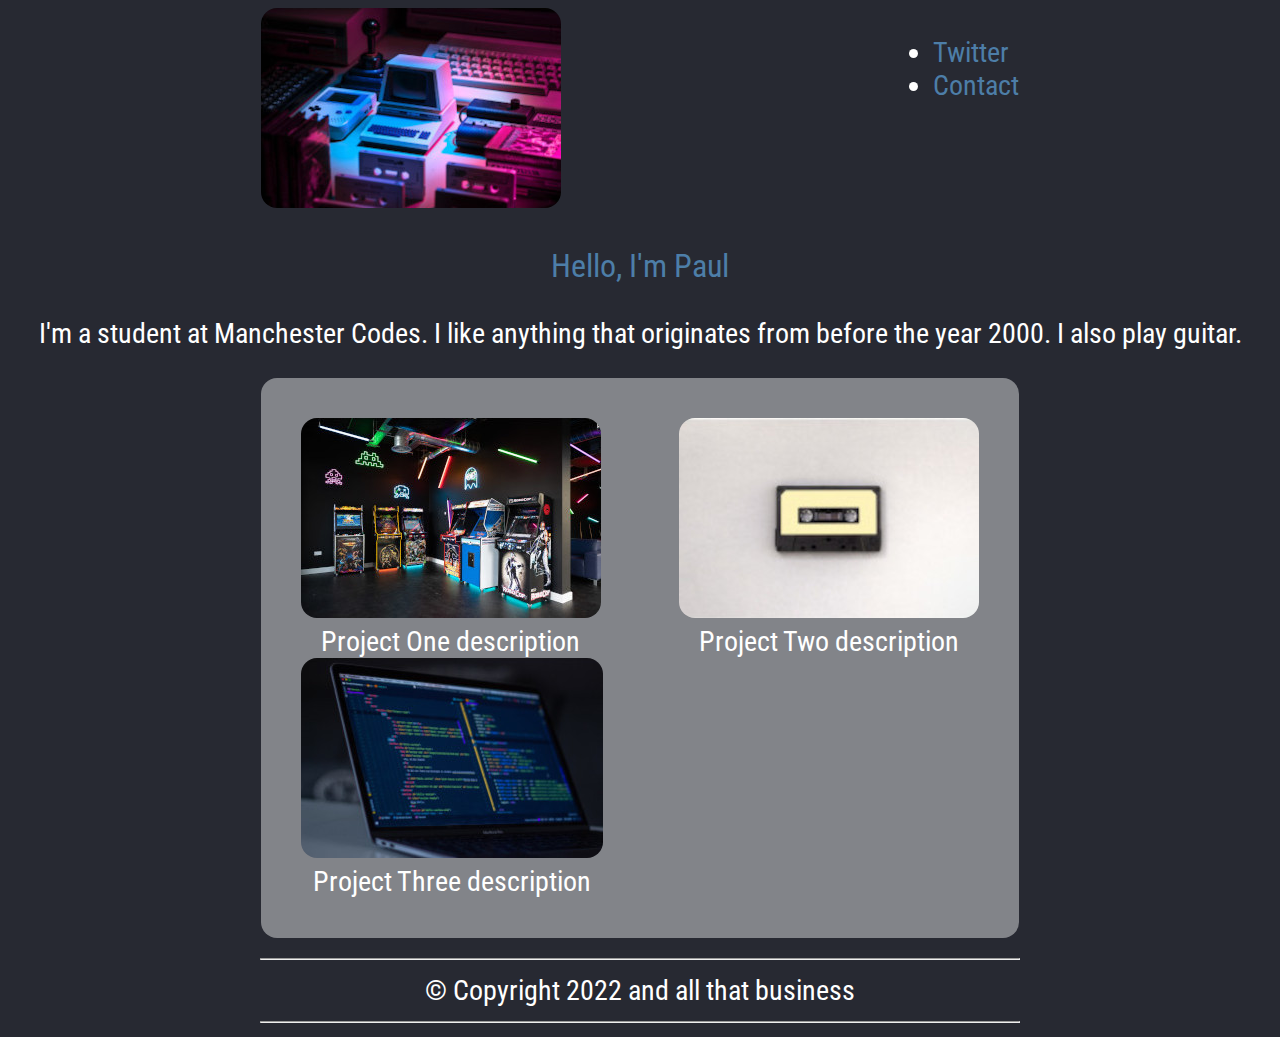
==== index.html @ c8202fef "Flex test" ====
<!DOCTYPE html>

<head>
    <link rel="stylesheet" href="css/styles.css">
    <link rel="stylesheet" href="https://fonts.googleapis.com/css2?family=Roboto+Condensed">
    <title>Paul Spencer</title>
</head>
<body>
    <div class="logo-nav">
        <div>
            <img id="logo" src="images/computers.jpg" alt="Some old computers">
        </div>
        <div>
            <nav>
                <ul>
                    <li><a class="nav-item" href="https://twitter.com/pscodes" target="_blank">Twitter</a></li>
                    <li><a class="nav-item"href="pages/contact.html">Contact</a></li>
                </ul>
            </nav>
        </div>        
    </div>
    
    <div class="name-blurb">
        <div id="name"><p>Hello, I'm Paul</p></div>
        <div id="blurb"><p>I'm a student at Manchester Codes. I like anything that originates from before the year 2000. I also play guitar.</p></div>
    </div>

    <div class="projects">
        <div id="project-one">
            <div class="project-image"><img src="images/arcade_machines.jpg" alt="">
                <div class="project-text">Project One description</div>
            </div>
        </div>

        <div id="project-two">
            <div class="project-image"><img src="images/cassette.jpg" alt="">
                <div class="project-text">Project Two description</div>
            </div>
        </div>

        <div id="project-three">
            <div class="project-image"><img src="images/coding.jpg" alt="">
                <div class="project-text">Project Three description</div>
            </div>
        </div>       
    </div>

    <div class="footer">
        <hr width="60%">
        © Copyright 2022 and all that business
        <hr width="60%">
    </div>
</body>
</html>
---- css/styles.css ----
/* VARIABLES ##################################*/

:root {
    --color-bg: #272932;
    --color-one: #4D7EA8;
    --color-two: #828489;
    --color-three: #9E90A2;
    --color-four: #B6C2D9;

    --border-radius: 16px;

}

body {
    background-color: var(--color-bg);
    color: white;

    font-family: 'Roboto Condensed', serif;
    font-size: 28px;
}

/* LOGO NAV ###################################*/

.logo-nav {
    display: flex;
    flex-flow: row wrap;
    margin: 0 20%;
    justify-content: space-between;    
}

#logo {
    border-radius: var(--border-radius);
}

.nav-item:link {
    color: var(--color-one);
    text-decoration: none;
}

.nav-item:visited {
    color: var(--color-one);
    text-decoration: none;
}

.nav-item:hover {
    color: var(--color-four)
    text-decoration: none;
}


/* NAME BLURB #################################*/

.name-blurb {
    text-align: center;
}

#name {
    color: var(--color-one);
    font-size: 32px;
}

/* PROJECTS ###################################*/

.projects {
    display: flex;
    flex-flow: row wrap;

    background-color: var(--color-two);
    padding: 40px;
    margin: 20px 20%;
    border-radius: var(--border-radius);
    justify-content: space-between;
}

.project-image img {
    border-radius: var(--border-radius);
}

.project-text {
    text-align: center;
}

/* FOOTER #####################################*/

.footer {
    text-align: center;
}
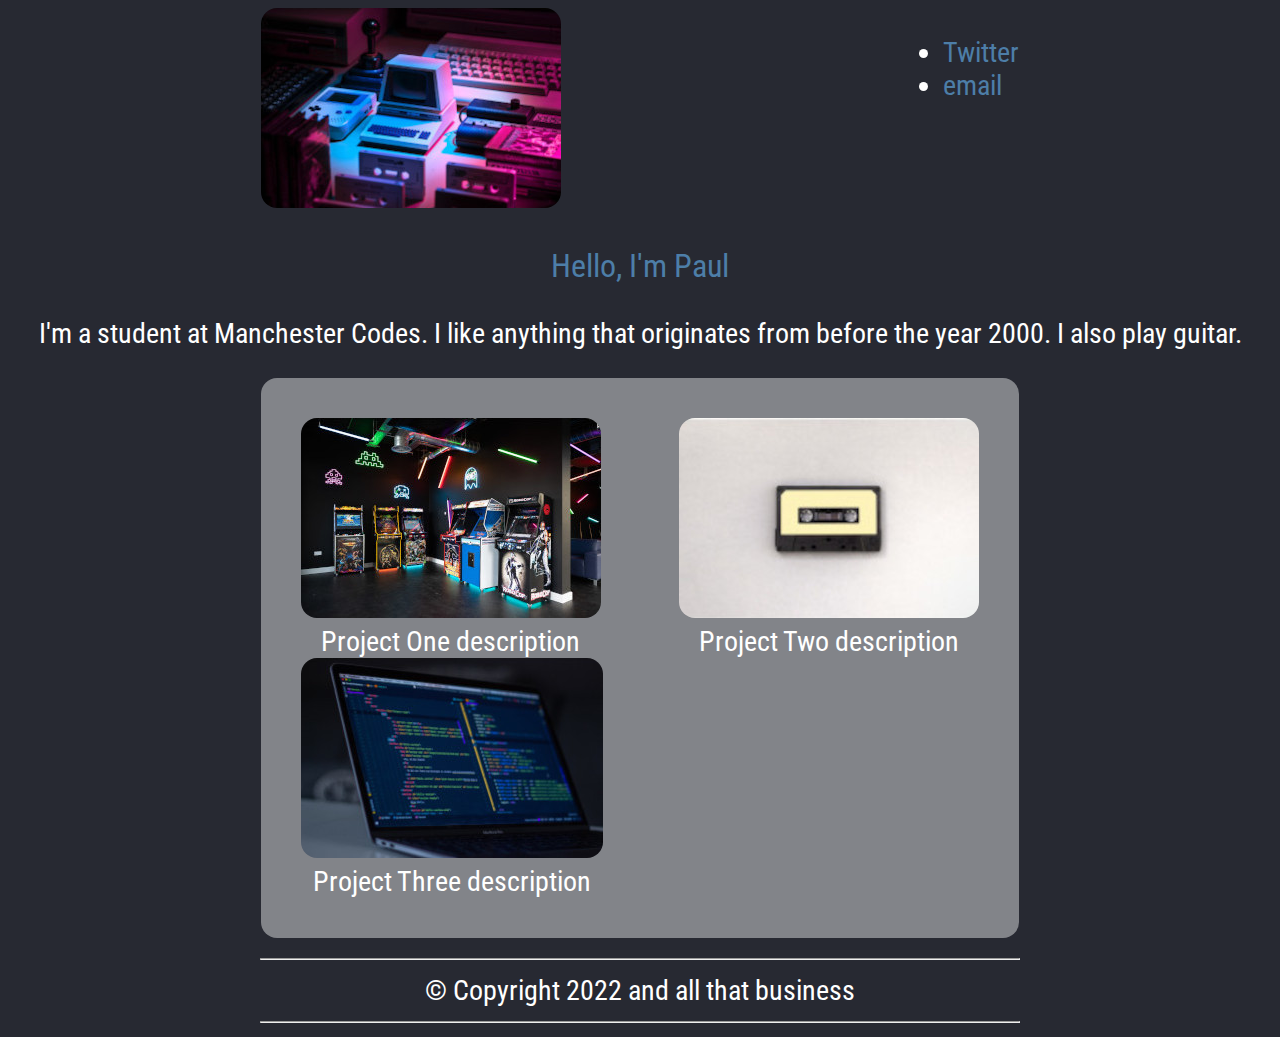
==== commit c8e52b90: "Flex test" ====
--- a/index.html
+++ b/index.html
@@ -14,7 +14,7 @@
             <nav>
                 <ul>
                     <li><a class="nav-item" href="https://twitter.com/pscodes" target="_blank">Twitter</a></li>
-                    <li><a class="nav-item"href="pages/contact.html">Contact</a></li>
+                    <li><a class="nav-item"href="email:pscodes22@gmail.com">email</a></li>
                 </ul>
             </nav>
         </div>        
--- a/css/styles.css
+++ b/css/styles.css
@@ -43,7 +43,7 @@
 }
 
 .nav-item:hover {
-    color: var(--color-four)
+    color: var(--color-four);
     text-decoration: none;
 }
 
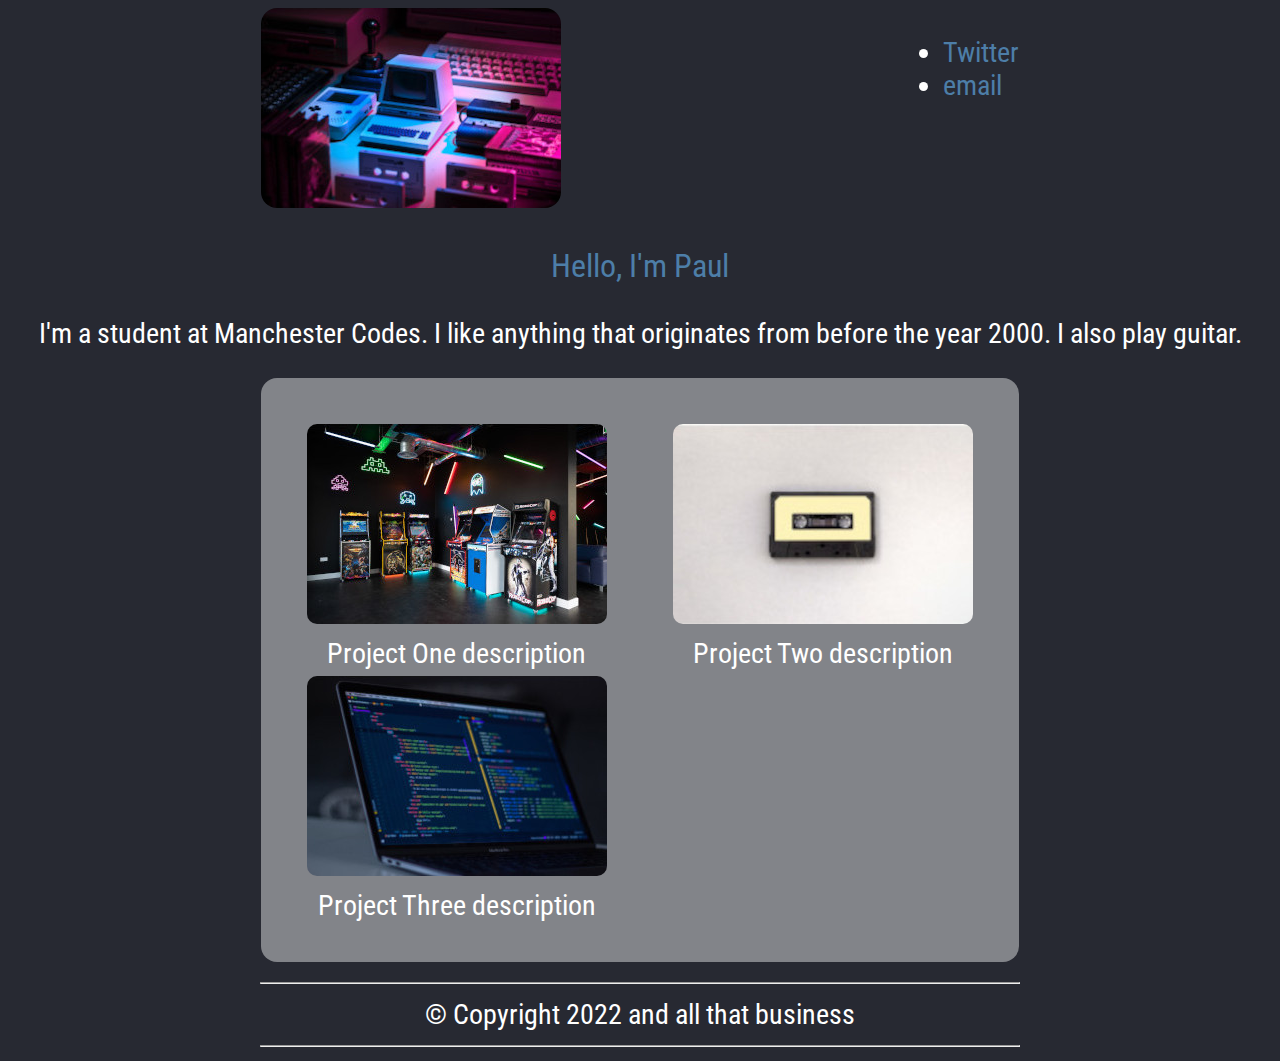
==== commit 1c03d5b8: "Flex test" ====
--- a/index.html
+++ b/index.html
@@ -27,22 +27,19 @@
 
     <div class="projects">
         <div id="project-one">
-            <div class="project-image"><img src="images/arcade_machines.jpg" alt="">
-                <div class="project-text">Project One description</div>
-            </div>
+            <div><img class="project-image" src="images/arcade_machines.jpg" alt=""></div>
+            <div class="project-text">Project One description</div>
         </div>
 
         <div id="project-two">
-            <div class="project-image"><img src="images/cassette.jpg" alt="">
-                <div class="project-text">Project Two description</div>
-            </div>
+            <div><img class="project-image" src="images/cassette.jpg" alt=""></div>
+            <div class="project-text">Project Two description</div>
         </div>
 
         <div id="project-three">
-            <div class="project-image"><img src="images/coding.jpg" alt="">
-                <div class="project-text">Project Three description</div>
-            </div>
-        </div>       
+            <div><img class="project-image" src="images/coding.jpg" alt=""></div>
+            <div class="project-text">Project Three description</div>
+        </div>
     </div>
 
     <div class="footer">
--- a/css/styles.css
+++ b/css/styles.css
@@ -43,6 +43,7 @@
 }
 
 .nav-item:hover {
+    transition: color 0.5s;
     color: var(--color-four);
     text-decoration: none;
 }
@@ -72,8 +73,14 @@
     justify-content: space-between;
 }
 
-.project-image img {
+.project-image {
+    border: solid 6px transparent;
     border-radius: var(--border-radius);
+ }
+
+.project-image:hover {
+    transition: border-color 0.5s;
+     border-color: black;
 }
 
 .project-text {
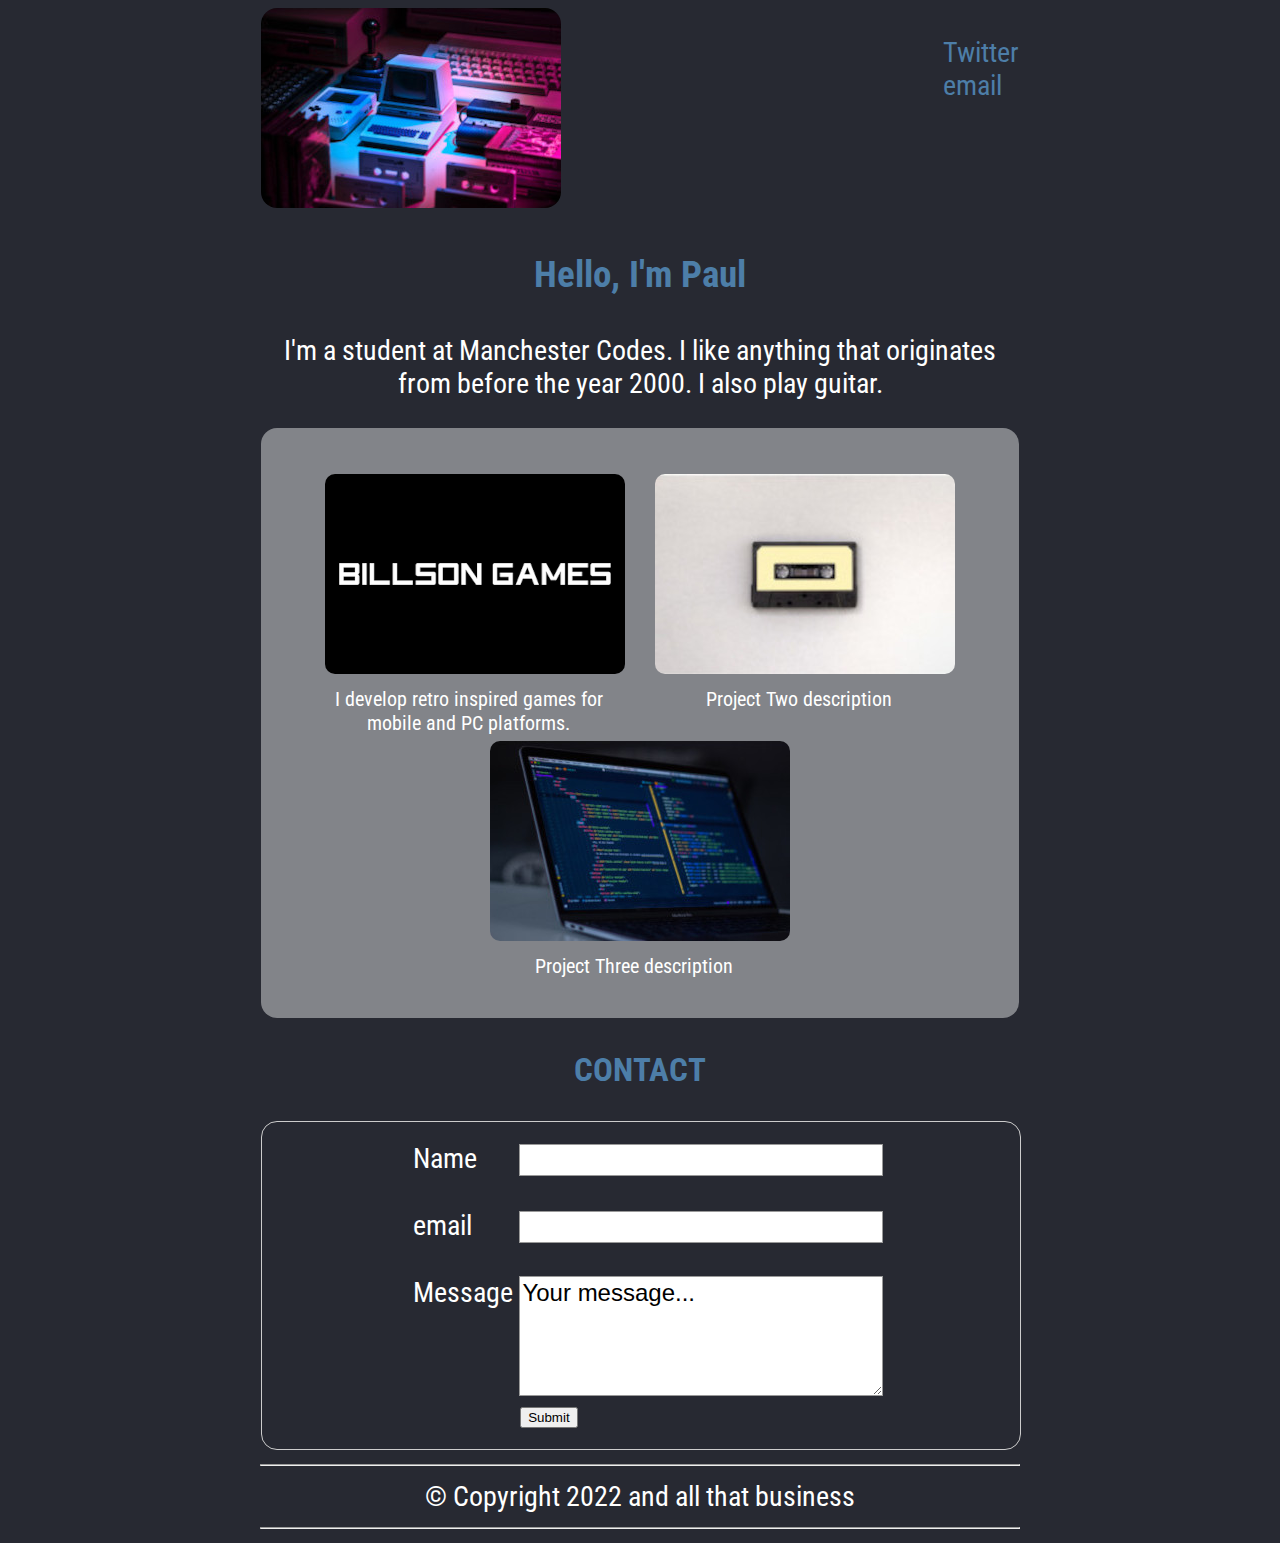
==== commit b62271be: "Added contact section" ====
--- a/index.html
+++ b/index.html
@@ -6,29 +6,36 @@
     <title>Paul Spencer</title>
 </head>
 <body>
-    <div class="logo-nav">
+
+<!-- LOGO-NAV------ ------------------------------------------------------------------->
+
+    <div id="logo-nav">
         <div>
             <img id="logo" src="images/computers.jpg" alt="Some old computers">
         </div>
         <div>
-            <nav>
-                <ul>
+            <nav id="nav">
+                <ul id="nav-list">
                     <li><a class="nav-item" href="https://twitter.com/pscodes" target="_blank">Twitter</a></li>
                     <li><a class="nav-item"href="email:pscodes22@gmail.com">email</a></li>
                 </ul>
             </nav>
         </div>        
     </div>
+
+<!-- NAME-BLURB---- ------------------------------------------------------------------->
     
-    <div class="name-blurb">
-        <div id="name"><p>Hello, I'm Paul</p></div>
+    <div id="name-blurb">
+        <div id="name-ps"><h3>Hello, I'm Paul</h3></div>
         <div id="blurb"><p>I'm a student at Manchester Codes. I like anything that originates from before the year 2000. I also play guitar.</p></div>
     </div>
 
-    <div class="projects">
+<!-- PROJECTS ------------------------------------------------------------------------->
+
+    <div id="projects">
         <div id="project-one">
-            <div><img class="project-image" src="images/arcade_machines.jpg" alt=""></div>
-            <div class="project-text">Project One description</div>
+            <div><a href="https://billsongames.itch.io/" target="_blank"><img class="project-image" src="images/projects/billson-games.png" alt="Billson Games"></a></div>
+            <div class="project-text">I develop retro inspired games for mobile and PC platforms.</div>
         </div>
 
         <div id="project-two">
@@ -42,10 +49,42 @@
         </div>
     </div>
 
+<!-- CONTACT ------------------------------------------------------------------->
+
+    <div id="contact">
+        <h3>CONTACT</h3>
+        <div class="contact-form">
+            <form method="post">
+                <ul>
+                    <li>
+                        <label class="form-label" for="name">Name </label>
+                        <input type="text" id="name" name="name">
+                    </li>
+                    <br>
+                    <li>
+                        <label class="form-label" for="email">email </label>
+                        <input type="email" id="email" name="email">
+                    </li>
+                    <br>
+                    <li>
+                        <label class="form-label" for="message">Message </label>
+                        <textarea id="message" name="message">Your message...</textarea>
+                    </li>
+                    <li class="button">
+                        <button type="submit">Submit</button>
+                    </li>
+                </ul>
+            </form>
+        </div>
+    </div>
+
+<!-- FOOTER --------------------------------------------------------------------------->
+
     <div class="footer">
         <hr width="60%">
         © Copyright 2022 and all that business
         <hr width="60%">
     </div>
+
 </body>
 </html>--- a/css/styles.css
+++ b/css/styles.css
@@ -21,7 +21,7 @@
 
 /* LOGO NAV ###################################*/
 
-.logo-nav {
+#logo-nav {
     display: flex;
     flex-flow: row wrap;
     margin: 0 20%;
@@ -32,6 +32,10 @@
     border-radius: var(--border-radius);
 }
 
+#nav ul {
+    list-style: none;
+}
+
 .nav-item:link {
     color: var(--color-one);
     text-decoration: none;
@@ -51,18 +55,19 @@
 
 /* NAME BLURB #################################*/
 
-.name-blurb {
-    text-align: center;
-}
-
-#name {
+#name-blurb {
+    margin: 20px 20%;
+    text-align: center;
+}
+
+#name-ps {
     color: var(--color-one);
     font-size: 32px;
 }
 
 /* PROJECTS ###################################*/
 
-.projects {
+#projects {
     display: flex;
     flex-flow: row wrap;
 
@@ -70,7 +75,7 @@
     padding: 40px;
     margin: 20px 20%;
     border-radius: var(--border-radius);
-    justify-content: space-between;
+    justify-content: space-evenly;
 }
 
 .project-image {
@@ -79,16 +84,131 @@
  }
 
 .project-image:hover {
-    transition: border-color 0.5s;
-     border-color: black;
+    transition: all 0.5s;
+    border-color: black;
+    transform: scale(1.04);
+    border-color: black;
+    ;
 }
 
 .project-text {
-    text-align: center;
-}
+    width: 300px;
+    text-align: center;
+    font-size: 20px;
+    
+}
+
+/* CONTACT ####################################*/
+
+#contact h3{
+    color: var(--color-one);
+    text-align: center;
+}
+
+form {
+    margin: 0 20%;
+    padding: 20px 0;
+    width: 60%;
+    /* Form outline */
+    border: 1px solid #ccc;
+    border-radius: var(--border-radius);
+}
+
+.contact-form ul {
+    list-style: none;
+    padding: 0;
+    margin: 0 20%;
+    width: 80%;
+}
+  
+.contact-form label {
+        /* Uniform size & alignment */
+    display: inline-block;
+    width: 100px;
+    text-align: left;
+}
+  
+input,
+textarea {
+  /* To make sure that all text fields have the same font settings
+     By default, textareas have a monospace font */
+    font: 24px sans-serif;
+
+  /* Uniform text field size */
+    width: 60%;
+    box-sizing: border-box;
+
+  /* Match form field borders */
+    border: 1px solid #999;
+}
+
+input:focus,
+textarea:focus {
+  /* Additional highlight for focused elements */
+  border-color: #000;
+}
+
+textarea {
+    /* Align multiline text fields with their labels */
+    vertical-align: top;
+  
+    /* Provide space to type some text */
+    height: 5em;
+}
+
+.button {
+    /* Align buttons with the text fields */
+    padding-left: 100px; /* same size as the label elements */
+}
+  
+button {
+    /* This extra margin represent roughly the same space as the space
+       between the labels and their text fields */
+    margin-left: 0.5em;
+ }
+  
 
 /* FOOTER #####################################*/
 
 .footer {
     text-align: center;
-}+}
+
+
+/* MEDIA QUERY #####################################*/
+
+@media screen and (max-width: 768px) {
+
+    body {
+        font-size: 20px;
+    }
+
+    .logo-nav {
+        display: flex;
+        flex-flow: column wrap;
+        margin: 0 10%;
+        align-items: center;
+        justify-content: center;
+    }
+    #nav {
+        display: inline;
+    }
+
+    #nav-list li {
+        display:inline-block;
+    }
+
+    #projects {
+
+         display: flex;
+         flex-flow: row wrap;
+   
+         padding: 40px;
+         margin: 20px 10%;
+         border-radius: var(--border-radius);
+
+         align-items: center;
+
+
+    }
+}
